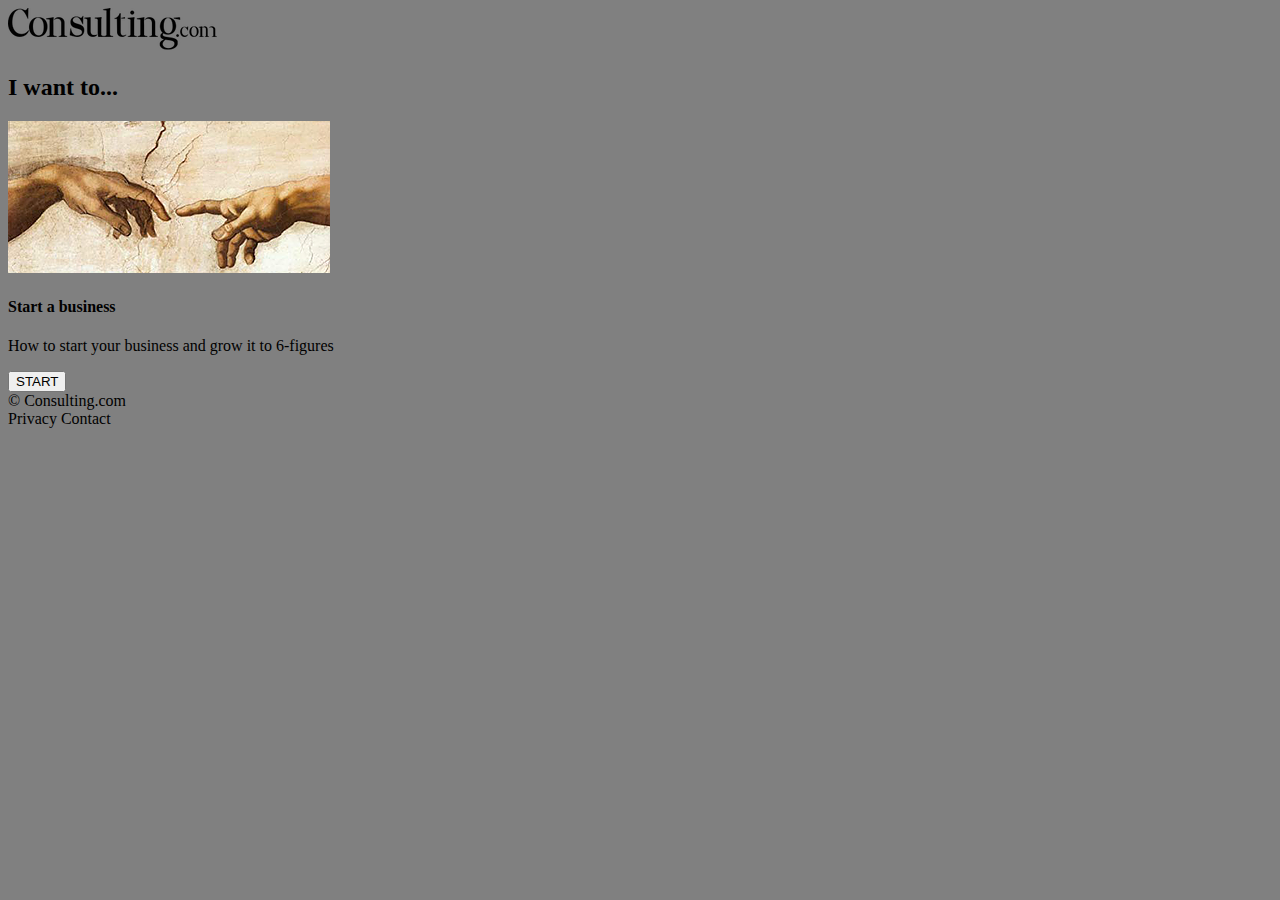
==== index.html @ c18e306b "start html" ====
<!DOCTYPE html>
<html lang="en">
<head>
  <meta charset="UTF-8">
  <meta name="viewport" content="width=device-width, initial-scale=1.0">
  <title>Consulting Journey</title>
  <link rel='stylesheet' href='styles.css'/>
</head>
<body>
  <nav>
    <nav class="header">
      <img src="logo-black_png.webp" alt="">
    </nav>
  </nav>
  <section class="container">
    <!-- title -->
    <div class="title">
      <h2>I want to...</h2>
    </div>
    <section class="cards">
      <article class='card'>
        <div class="img-container">
          <img src="start.webp" alt="start">
        </div>
        <h4 class='card-title'>Start a business</h4>
        <p class='card-description'>How to start your business and grow it to 6-figures</p>
        <form action="./start.html">
          <input type="submit" value='START'>
        </form>
      </article>
    </section>
  </section>
 
  <footer>
    <span>© Consulting.com</span>
    <div class="footer-links">
      <span>Privacy</span>
      <span>Contact</span>
    </div>
  </footer>
</body>
</html>
---- styles.css ----
body {
  background:grey;
}
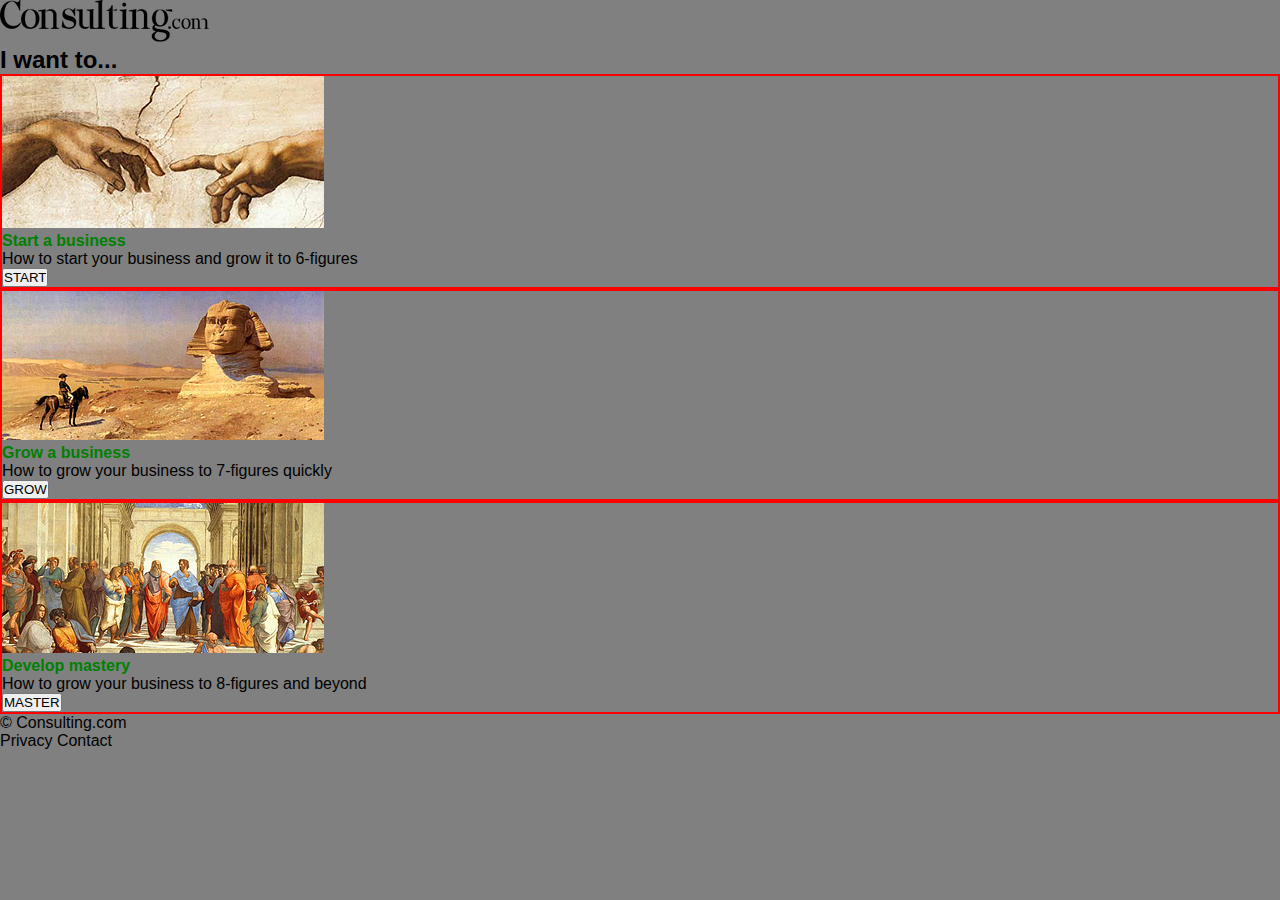
==== commit 2a83d316: "more bare html structure" ====
--- a/index.html
+++ b/index.html
@@ -17,7 +17,9 @@
     <div class="title">
       <h2>I want to...</h2>
     </div>
+    <!-- cards section -->
     <section class="cards">
+      <!--Start a business-->
       <article class='card'>
         <div class="img-container">
           <img src="start.webp" alt="start">
@@ -26,6 +28,28 @@
         <p class='card-description'>How to start your business and grow it to 6-figures</p>
         <form action="./start.html">
           <input type="submit" value='START'>
+        </form>
+      </article>
+      <!-- Grow a business-->
+      <article class='card'>
+        <div class="img-container">
+          <img src="grow.webp" alt="grow">
+        </div>
+        <h4 class='card-title'>Grow a business</h4>
+        <p class='card-description'>How to grow your business to 7-figures quickly</p>
+        <form action="./grow.html">
+          <input type="submit" value='GROW'>
+        </form>
+      </article>
+      <!-- Develop mastery -->
+      <article class='card'>
+        <div class="img-container">
+          <img src="mastery.webp" alt="master">
+        </div>
+        <h4 class='card-title'>Develop mastery</h4>
+        <p class='card-description'>How to grow your business to 8-figures and beyond</p>
+        <form action="./master.html">
+          <input type="submit" value='MASTER'>
         </form>
       </article>
     </section>
--- a/styles.css
+++ b/styles.css
@@ -1,3 +1,18 @@
+*{
+  box-sizing: border-box;
+  margin: 0;
+  padding: 0;
+  font-family: sans-serif;
+}
+
 body {
   background:grey;
+}
+
+.card {
+  border: 2px solid red;
+  
+}
+.card-title {
+  color:green;
 }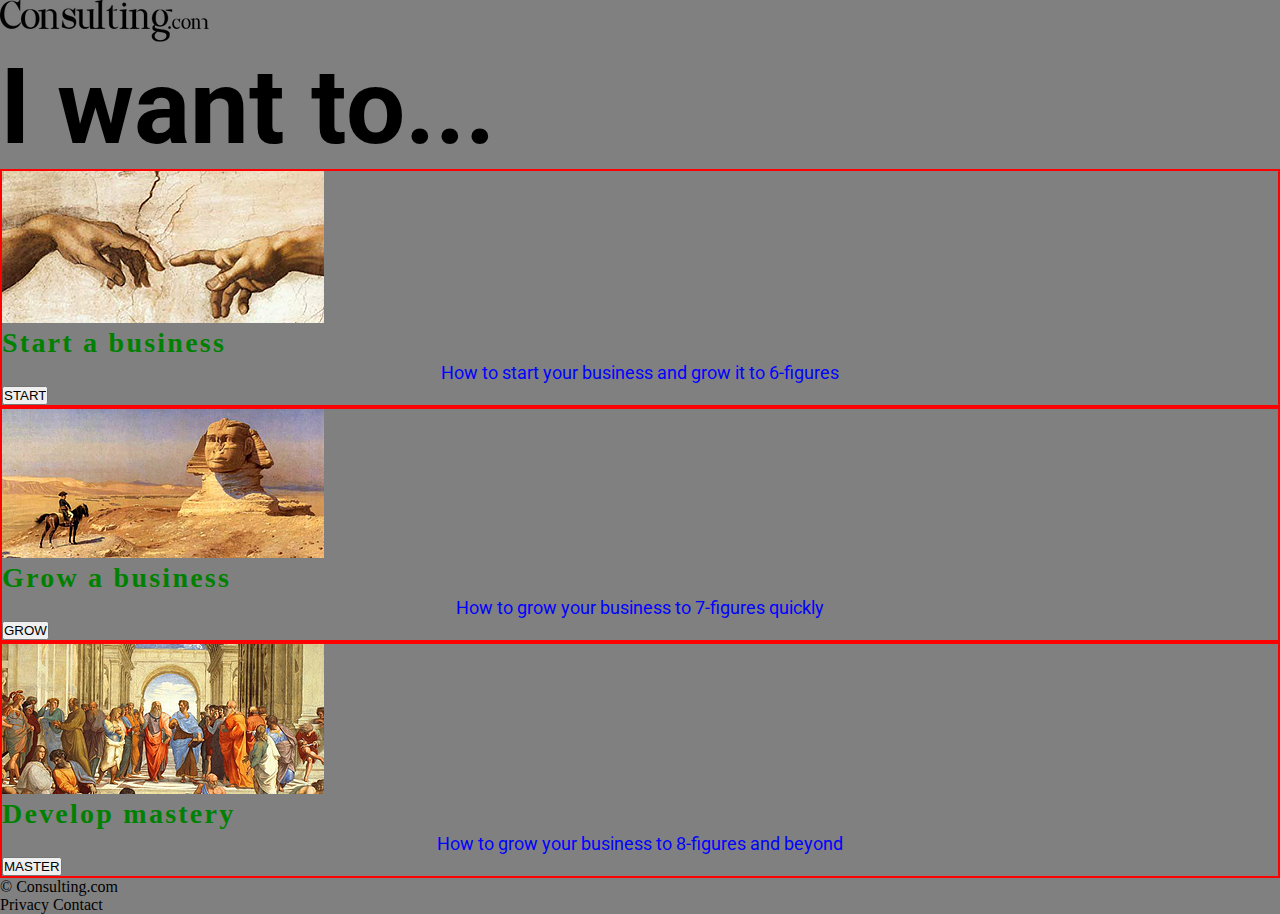
==== commit 6ebe2a97: "fonts" ====
--- a/index.html
+++ b/index.html
@@ -26,7 +26,7 @@
         </div>
         <h4 class='card-title'>Start a business</h4>
         <p class='card-description'>How to start your business and grow it to 6-figures</p>
-        <form action="./start.html">
+        <form class='button' action="./start.html">
           <input type="submit" value='START'>
         </form>
       </article>
--- a/styles.css
+++ b/styles.css
@@ -1,18 +1,34 @@
+@import url('https://fonts.googleapis.com/css2?family=Roboto:wght@100;700&display=swap');
 *{
   box-sizing: border-box;
   margin: 0;
   padding: 0;
-  font-family: sans-serif;
 }
 
+.title{
+  font-size: 70px;
+  font-family: 'Roboto';
+}
 body {
   background:grey;
 }
 
 .card {
   border: 2px solid red;
-  
 }
 .card-title {
   color:green;
+  font-size: 28px;
+  letter-spacing: 0.08em;
+}
+
+.card-description {
+  color: blue;
+  font-size: 18px;
+  font-family: 'Roboto';
+  line-height: 1.5em;
+  text-align: center;
+}
+.button{
+  
 }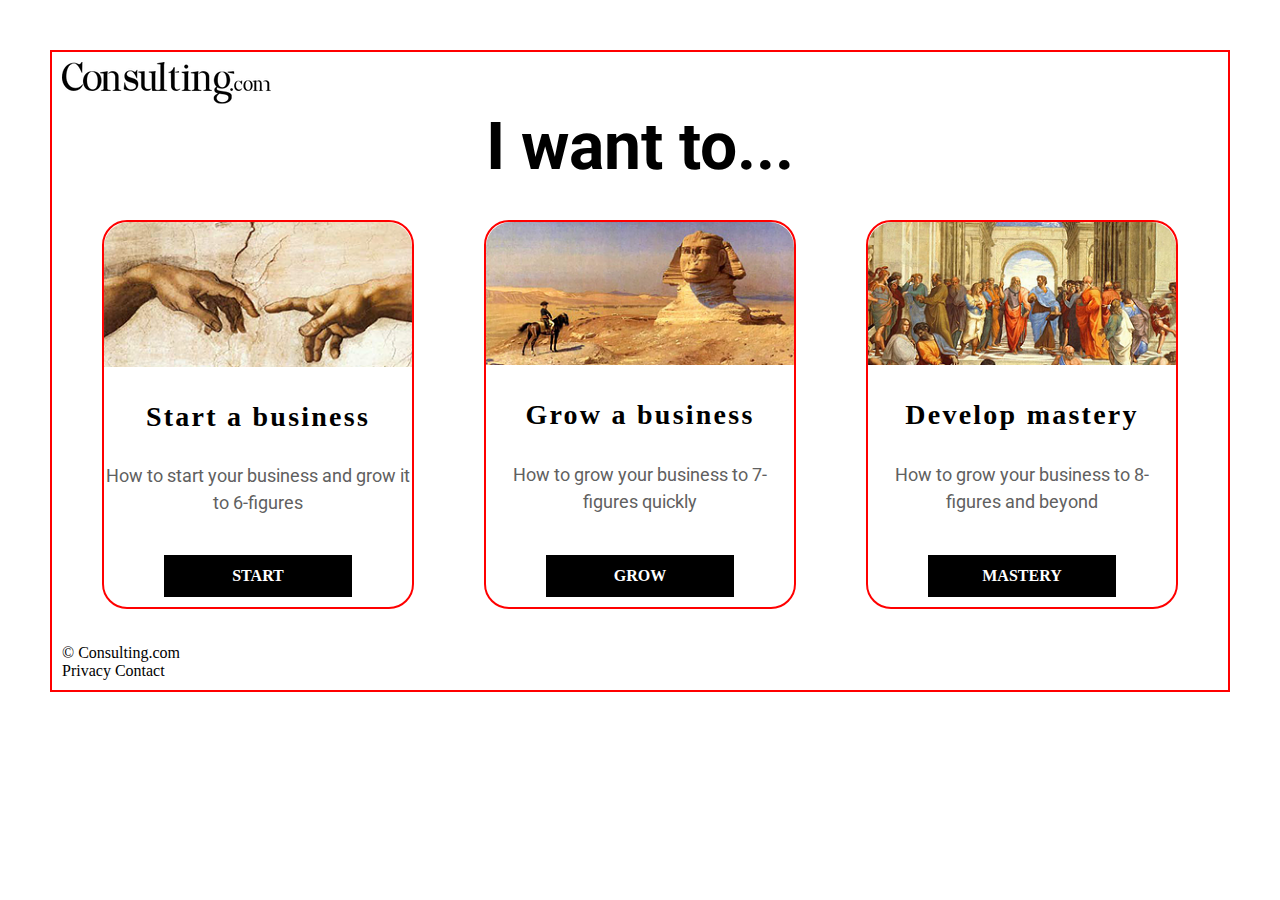
==== commit 69f1ccb6: "card spacing and formatting" ====
--- a/index.html
+++ b/index.html
@@ -22,35 +22,35 @@
       <!--Start a business-->
       <article class='card'>
         <div class="img-container">
-          <img src="start.webp" alt="start">
+          <img class='card-img' src="start.webp" alt="start">
         </div>
         <h4 class='card-title'>Start a business</h4>
         <p class='card-description'>How to start your business and grow it to 6-figures</p>
-        <form class='button' action="./start.html">
-          <input type="submit" value='START'>
-        </form>
+        <div class="btn-container">
+          <a class='btn' href="./start.html">START</a>
+        </div>
       </article>
       <!-- Grow a business-->
       <article class='card'>
         <div class="img-container">
-          <img src="grow.webp" alt="grow">
+          <img class='card-img' src="grow.webp" alt="grow">
         </div>
         <h4 class='card-title'>Grow a business</h4>
         <p class='card-description'>How to grow your business to 7-figures quickly</p>
-        <form action="./grow.html">
-          <input type="submit" value='GROW'>
-        </form>
+        <div class="btn-container">
+          <a class='btn' href="./grow.html">GROW</a>
+        </div>
       </article>
       <!-- Develop mastery -->
       <article class='card'>
         <div class="img-container">
-          <img src="mastery.webp" alt="master">
+          <img class='card-img' src="mastery.webp" alt="master">
         </div>
         <h4 class='card-title'>Develop mastery</h4>
         <p class='card-description'>How to grow your business to 8-figures and beyond</p>
-        <form action="./master.html">
-          <input type="submit" value='MASTER'>
-        </form>
+        <div class="btn-container">
+          <a class='btn' href="./master.html">MASTERY</a>
+        </div>
       </article>
     </section>
   </section>
--- a/styles.css
+++ b/styles.css
@@ -1,34 +1,68 @@
-@import url('https://fonts.googleapis.com/css2?family=Roboto:wght@100;700&display=swap');
+@import url('https://fonts.googleapis.com/css2?family=Roboto:wght@400;700&display=swap');
 *{
   box-sizing: border-box;
   margin: 0;
   padding: 0;
 }
 
+body{
+  margin: 50px;
+  padding: 10px;
+  border: 2px solid red;
+}
 .title{
-  font-size: 70px;
+  font-size: 44px;
   font-family: 'Roboto';
+  display: flex;
+  justify-content: center;
 }
-body {
-  background:grey;
+
+.cards {
+  display: flex;
+  justify-content: center;  
 }
 
 .card {
   border: 2px solid red;
+  margin: 35px;
+  border-radius: 25px;
+  display: flex;
+  flex-direction: column;
+  align-items: center;
+  justify-content: space-between;
+  height: 389px;
+  width: 312px;
 }
 .card-title {
-  color:green;
   font-size: 28px;
   letter-spacing: 0.08em;
 }
+.card-img {
+  width: 100%;
+  border-radius: 25px 25px 0px 0px;
+}
 
 .card-description {
-  color: blue;
   font-size: 18px;
   font-family: 'Roboto';
   line-height: 1.5em;
   text-align: center;
+  color: #606060;
 }
-.button{
-  
+
+.btn-container {
+  height: 50px;
+  background-color: black;
+  height: 42px;
+  width: 188px;
+  display: flex;
+  justify-content: center;
+  align-items: center;
+  margin: 10px;
+}
+
+a {
+  text-decoration: none;
+  color: white;
+  font-weight: bold;
 }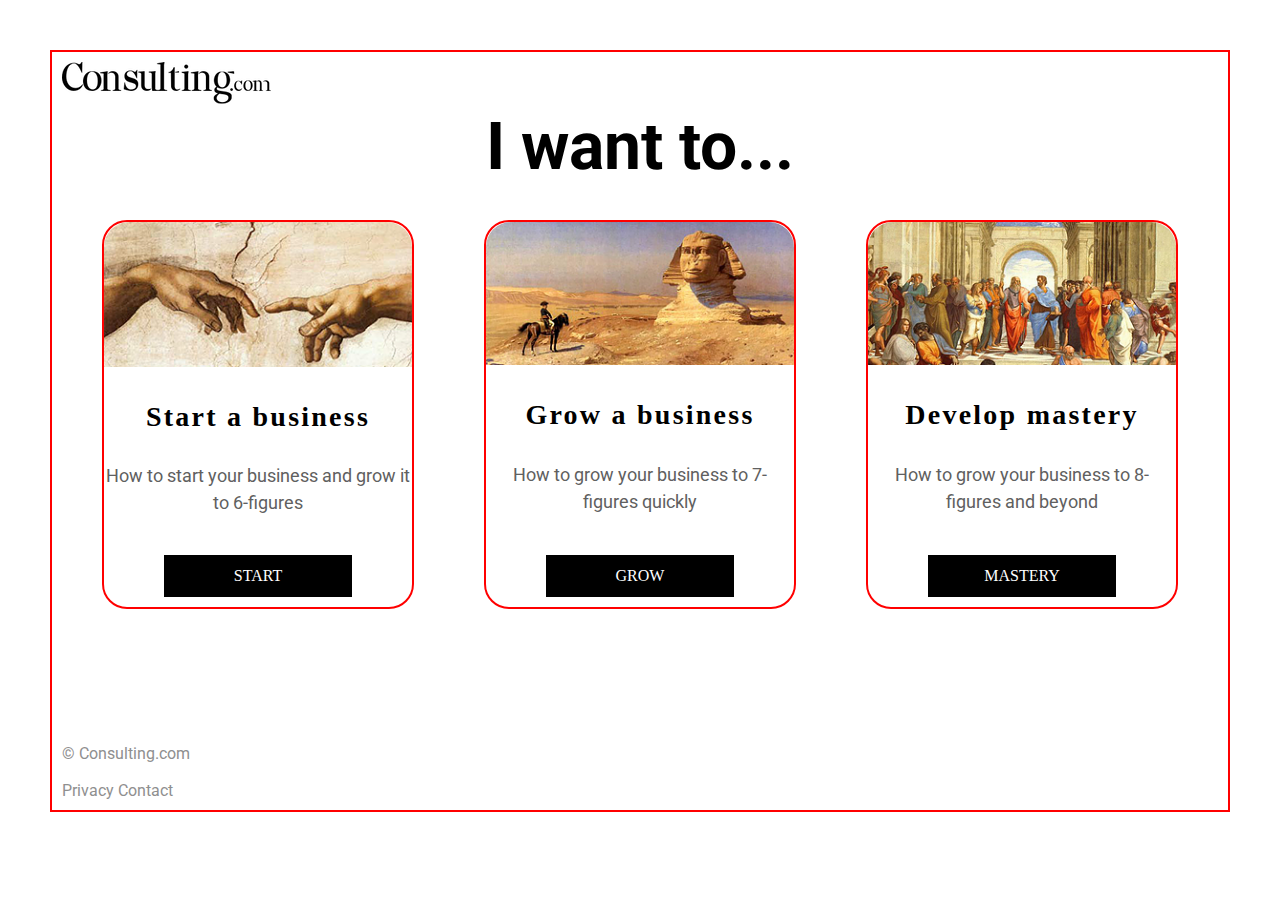
==== commit 9a8ccd0d: "css" ====
--- a/index.html
+++ b/index.html
@@ -54,12 +54,14 @@
       </article>
     </section>
   </section>
- 
+  <section class="blank">
+  </section>
   <footer>
-    <span>© Consulting.com</span>
+    <span class='footer-text'>© Consulting.com</span>
     <div class="footer-links">
-      <span>Privacy</span>
-      <span>Contact</span>
+      <p class='footer-spacing'></p>
+      <a class='footer-text' href='./index.html'>Privacy</a>      
+      <a class='footer-text' href='./index.html'>Contact</a>
     </div>
   </footer>
 </body>
--- a/styles.css
+++ b/styles.css
@@ -61,8 +61,20 @@
   margin: 10px;
 }
 
+.blank{
+  height: 100px;
+}
 a {
   text-decoration: none;
   color: white;
-  font-weight: bold;
+
+}
+
+.footer-text{
+  color: #8f8f8f;
+  font-family: 'Roboto'
+}
+
+.footer-spacing{
+  height: 18px;
 }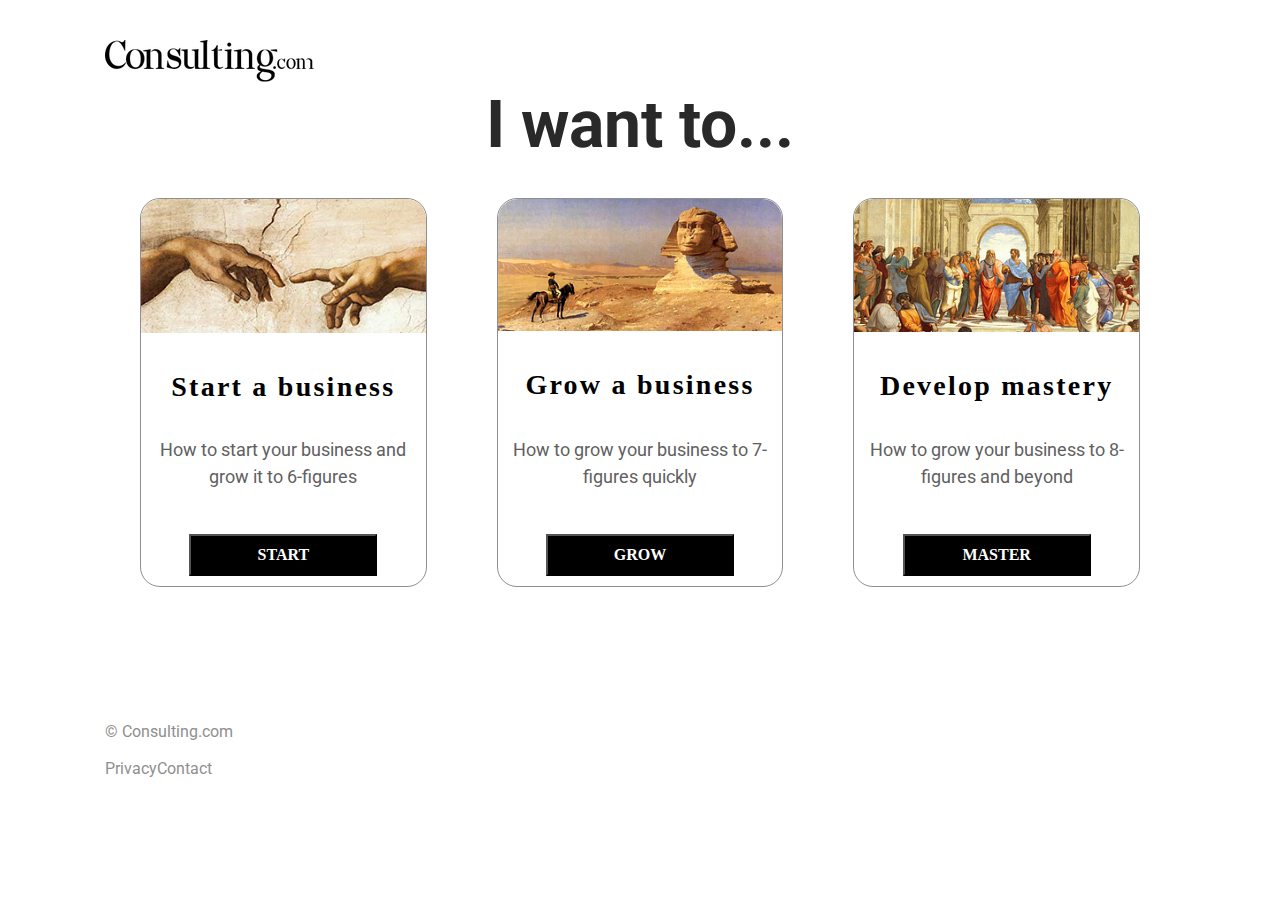
==== commit 33d3cfe6: "tweak" ====
--- a/index.html
+++ b/index.html
@@ -26,9 +26,7 @@
         </div>
         <h4 class='card-title'>Start a business</h4>
         <p class='card-description'>How to start your business and grow it to 6-figures</p>
-        <div class="btn-container">
-          <a class='btn' href="./start.html">START</a>
-        </div>
+        <button class='btn'onClick="window.location.href='./start.html'">START</button>
       </article>
       <!-- Grow a business-->
       <article class='card'>
@@ -37,9 +35,7 @@
         </div>
         <h4 class='card-title'>Grow a business</h4>
         <p class='card-description'>How to grow your business to 7-figures quickly</p>
-        <div class="btn-container">
-          <a class='btn' href="./grow.html">GROW</a>
-        </div>
+        <button class='btn'onClick="window.location.href='./grow.html'">GROW</button>
       </article>
       <!-- Develop mastery -->
       <article class='card'>
@@ -48,9 +44,7 @@
         </div>
         <h4 class='card-title'>Develop mastery</h4>
         <p class='card-description'>How to grow your business to 8-figures and beyond</p>
-        <div class="btn-container">
-          <a class='btn' href="./master.html">MASTERY</a>
-        </div>
+        <button class='btn'onClick="window.location.href='./master.html'">MASTER</button>
       </article>
     </section>
   </section>
@@ -60,8 +54,10 @@
     <span class='footer-text'>© Consulting.com</span>
     <div class="footer-links">
       <p class='footer-spacing'></p>
-      <a class='footer-text' href='./index.html'>Privacy</a>      
-      <a class='footer-text' href='./index.html'>Contact</a>
+      <div class="footer-link-container">
+        <a class='footer-text' href='./index.html'>Privacy</a>      
+        <a class='footer-text' href='./index.html'>Contact</a>
+      </div>      
     </div>
   </footer>
 </body>
--- a/styles.css
+++ b/styles.css
@@ -6,15 +6,15 @@
 }
 
 body{
-  margin: 50px;
+  margin: 30px 95px;
   padding: 10px;
-  border: 2px solid red;
 }
 .title{
   font-size: 44px;
   font-family: 'Roboto';
   display: flex;
   justify-content: center;
+  color: #292929;
 }
 
 .cards {
@@ -23,9 +23,9 @@
 }
 
 .card {
-  border: 2px solid red;
   margin: 35px;
-  border-radius: 25px;
+  border: 0.2px solid #8f8f8f;
+  border-radius: 20px;
   display: flex;
   flex-direction: column;
   align-items: center;
@@ -39,7 +39,7 @@
 }
 .card-img {
   width: 100%;
-  border-radius: 25px 25px 0px 0px;
+  border-radius: 20px 20px 0px 0px;
 }
 
 .card-description {
@@ -50,7 +50,7 @@
   color: #606060;
 }
 
-.btn-container {
+.btn {
   height: 50px;
   background-color: black;
   height: 42px;
@@ -59,11 +59,17 @@
   justify-content: center;
   align-items: center;
   margin: 10px;
+  cursor:pointer;
+  color: white;
+  font-weight: 600;
+  font-family: serif;
+  font-size: 16px;
 }
 
 .blank{
   height: 100px;
 }
+
 a {
   text-decoration: none;
   color: white;
@@ -75,6 +81,12 @@
   font-family: 'Roboto'
 }
 
-.footer-spacing{
+.footer-spacing {
   height: 18px;
+}
+
+.footer-link-container{
+  width: 96px;
+  display: flex;
+  justify-content: space-between;
 }